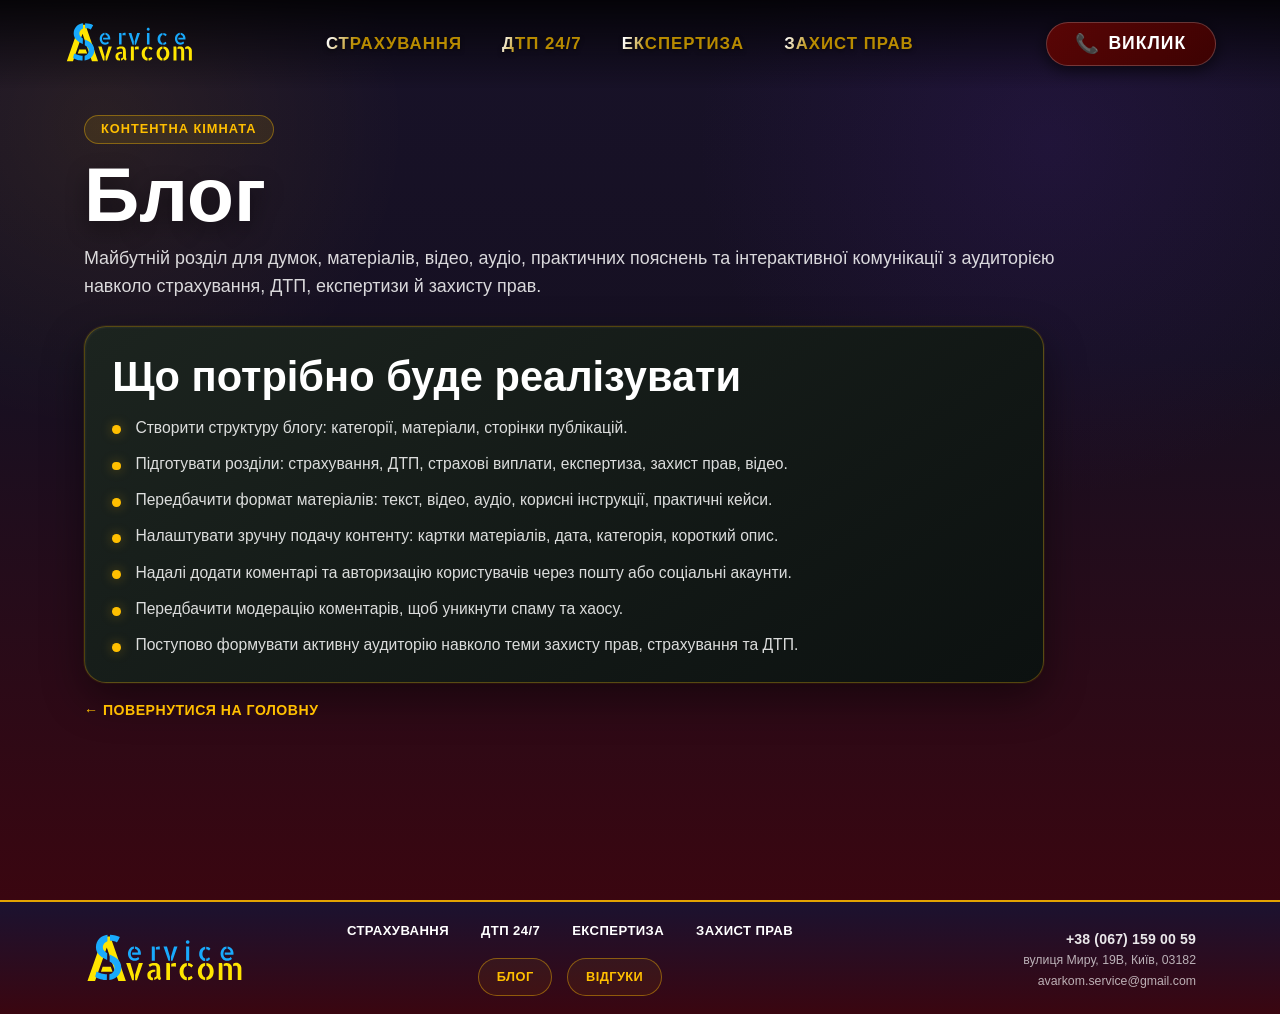
==== blog.html @ e234cbe2 "Checkpoint current Avarcom site structure and insurance pages" ====
<!DOCTYPE html>
<html lang="uk">

<head>
	<meta charset="UTF-8">
	<meta name="viewport" content="width=device-width, initial-scale=1.0">

	<!-- Загальні стилі сайту -->
	<link rel="stylesheet" href="css/styli.css">

	<!-- Стилі сторінки блогу -->
	<link rel="stylesheet" href="css/blog.css">

	<!-- Іконка сайту -->
	<link rel="icon" href="img/favicon-as-final.png" type="image/png">

	<title>Блог | Avarcom</title>
</head>

<body>
	<div class="wrapper">

		<header class="header">
			<div class="header__container">

				<a href="index.html" class="header__logo">
					<img src="img/logo.svg" alt="Avarcom Service" class="logo-full">
					<img src="img/logo.svg" alt="AS" class="logo-short">
				</a>

				<div class="header__body" id="headerMenuBody">
					<nav class="header__menu menu">
						<ul class="menu__list">
							<li class="menu__item">
								<a href="insurance.html" class="menu__link">Страхування</a>
							</li>

							<li class="menu__item">
								<a href="dtp.html" class="menu__link">ДТП 24/7</a>
							</li>

							<li class="menu__item">
								<a href="expertise.html" class="menu__link">Експертиза</a>
							</li>

							<li class="menu__item">
								<a href="legal.html" class="menu__link">Захист прав</a>
							</li>

							<!-- Додаткові пункти тільки для мобільного бургер-меню -->
							<li class="menu__item menu__item--mobile-only">
								<a href="blog.html" class="menu__link menu__link--mobile-action">Блог</a>
							</li>

							<li class="menu__item menu__item--mobile-only">
								<a href="https://www.google.com/maps/place/Допомога+при+ДТП;+Отримати+страхову+виплату;+Європротокол;+Автоекспертиза./@50.407512,30.4220705,16.77z/data=!4m6!3m5!1s0x40d4c9694098ed99:0xe4cdfaa43f975a5f!8m2!3d50.4073807!4d30.422369!16s%2Fg%2F11fm_8mkvz?entry=ttu&g_ep=EgoyMDI2MDUwMi4wIKXMDSoASAFQAw%3D%3D"
									target="_blank" rel="noopener noreferrer" class="menu__link menu__link--mobile-action">
									Відгуки
								</a>
							</li>
						</ul>
					</nav>
				</div>

				<a href="tel:+380671590059" class="header__button">
					<span class="btn-icon">📞</span> Виклик
				</a>

				<button class="header__burger" type="button" aria-label="Відкрити меню">
					<span></span>
				</button>

			</div>
		</header>

		<main class="page blog-page">

			<section class="blog-room">
				<div class="blog-room__container">

					<div class="blog-room__intro">
						<div class="blog-room__label">Контентна кімната</div>

						<h1 class="blog-room__title">Блог</h1>

						<p class="blog-room__subtitle">
							Майбутній розділ для думок, матеріалів, відео, аудіо, практичних пояснень та інтерактивної комунікації
							з аудиторією навколо страхування, ДТП, експертизи й захисту прав.
						</p>
					</div>

					<article class="blog-task-card">
						<h2 class="blog-task-card__title">Що потрібно буде реалізувати</h2>

						<ul class="blog-task-list">
							<li>Створити структуру блогу: категорії, матеріали, сторінки публікацій.</li>
							<li>Підготувати розділи: страхування, ДТП, страхові виплати, експертиза, захист прав, відео.</li>
							<li>Передбачити формат матеріалів: текст, відео, аудіо, корисні інструкції, практичні кейси.</li>
							<li>Налаштувати зручну подачу контенту: картки матеріалів, дата, категорія, короткий опис.</li>
							<li>Надалі додати коментарі та авторизацію користувачів через пошту або соціальні акаунти.</li>
							<li>Передбачити модерацію коментарів, щоб уникнути спаму та хаосу.</li>
							<li>Поступово формувати активну аудиторію навколо теми захисту прав, страхування та ДТП.</li>
						</ul>
					</article>

					<div class="blog-room__back">
						<a href="index.html" class="blog-back-link">← Повернутися на головну</a>
					</div>

				</div>
			</section>

		</main>

		<footer class="footer" id="footer">
			<div class="footer__container">

				<!-- Логотип футера: повернення на головну сторінку -->
				<a href="index.html" class="footer__logo">
					<img src="img/logo.svg" alt="Avarcom Service">
				</a>

				<!-- Допоміжна навігація футера -->
				<nav class="footer__nav" aria-label="Допоміжна навігація сайту">

					<div class="footer__nav-main">
						<div class="footer__nav-row">
							<a href="insurance.html" class="footer__nav-link">Страхування</a>
							<a href="dtp.html" class="footer__nav-link">ДТП 24/7</a>
							<a href="expertise.html" class="footer__nav-link">Експертиза</a>
							<a href="legal.html" class="footer__nav-link">Захист прав</a>
						</div>
					</div>

					<div class="footer__nav-actions">
						<a href="blog.html" class="footer__pill-link">Блог</a>

						<a href="https://www.google.com/maps/place/Допомога+при+ДТП;+Отримати+страхову+виплату;+Європротокол;+Автоекспертиза./@50.407512,30.4220705,16.77z/data=!4m6!3m5!1s0x40d4c9694098ed99:0xe4cdfaa43f975a5f!8m2!3d50.4073807!4d30.422369!16s%2Fg%2F11fm_8mkvz?entry=ttu&g_ep=EgoyMDI2MDUwMi4wIKXMDSoASAFQAw%3D%3D"
							target="_blank" rel="noopener noreferrer" class="footer__pill-link">
							Відгуки
						</a>
					</div>

				</nav>

				<!-- Контакти футера -->
				<div class="footer__contacts">

					<a href="tel:+380671590059" class="footer__phone">
						+38 (067) 159 00 59
					</a>

					<a href="https://www.google.com/maps/dir/?api=1&destination=50.4073807,30.422369" target="_blank"
						rel="noopener noreferrer" class="footer__contact-link">
						вулиця Миру, 19В, Київ, 03182
					</a>

					<a href="mailto:avarkom.service@gmail.com" class="footer__contact-link">
						avarkom.service@gmail.com
					</a>

				</div>

			</div>
		</footer>

	</div>

	<script src="js/script.js"></script>
</body>

</html>
---- css/styli.css ----
/* ======================================================================== */
/* 0. ЗМІННІ ТА КОЛЬОРОВА ПАЛІТРА */
/* ======================================================================== */
:root {
	/* --- ТЕКСТ --- */
	--text-main: #ffffff;
	--text-muted: #cccccc;
	--text-dark-muted: #dddddd;

	/* --- ФОНИ --- */
	--bg-body: #000000;
	--bg-header-scroll: #1e0505;
	--bg-mobile-menu: #1a0505;
	--bg-footer: #2f0b0b;

	/* --- АКЦЕНТНІ КОЛЬОРИ --- */
	--color-gold: #ffbf00;
	--color-gold-hover: #ffb005;

	--color-red-btn: #6d0707;
	--color-red-btn-hover: #a00000;
}

/* ======================================================================== */
/* 1. БАЗОВІ НАЛАШТУВАННЯ */
/* ======================================================================== */
@import url("https://fonts.googleapis.com/css?family=Roboto:regular,500,700,900");

* {
	padding: 0;
	margin: 0;
	border: 0;
}

*,
*::before,
*::after {
	box-sizing: border-box;
}

html {
	height: 100%;
	font-size: 16px;
	scroll-behavior: smooth;
	overflow-x: hidden;
}

body {
	min-height: 100vh;
	width: 100%;
	min-width: 100%;
	overflow-x: hidden;
	position: relative;
	line-height: 1;
	font-family: 'Roboto', sans-serif;
	color: var(--text-main);
	background-color: var(--bg-body);
	transition: background-color 0.3s ease, color 0.3s ease;
}

a {
	color: inherit;
	text-decoration: none;
}

ul li {
	list-style: none;
}

button {
	cursor: pointer;
	background: transparent;
	color: inherit;
	font-family: inherit;
}

.wrapper {
	min-height: 100vh;
	overflow: hidden;
	display: flex;
	flex-direction: column;
}

[class*="__container"] {
	max-width: 100%;
	margin: 0 auto;
	padding-left: 5%;
	padding-right: 5%;
	transition: padding 0.5s ease;
}

/* ======================================================================== */
/* 2. ХЕДЕР (ШАПКА) */
/* ======================================================================== */
.header {
	position: fixed;
	width: 100%;
	left: 0;
	top: 0;
	z-index: 1000;
	background: linear-gradient(180deg, rgba(0, 0, 0, 0.8) 0%, rgba(0, 0, 0, 0) 100%);
}

.header::before {
	content: '';
	position: absolute;
	top: 0;
	left: 0;
	width: 100%;
	height: 100%;
	background-color: var(--bg-header-scroll);
	opacity: 0;
	transition: opacity 0.5s ease;
	z-index: -1;
}

.header.scroll {
	box-shadow: 0 4px 25px rgba(0, 0, 0, 0.95);
	border-bottom: 1px solid rgba(255, 255, 255, 0.1);
	backdrop-filter: blur(10px);
}

.header.scroll::before {
	opacity: 1;
}

.header__container {
	display: flex;
	justify-content: space-between;
	align-items: center;
	width: 100%;
	min-height: 5.5rem;
	padding-top: 0.5rem;
	padding-bottom: 0.5rem;
	transition: min-height 0.5s ease;
	position: relative;
	z-index: 2;
	gap: 1rem;
}

.header.scroll .header__container {
	min-height: 4.5rem;
}

/* Логотипи */
.header__logo {
	display: block;
	position: relative;
	overflow: hidden;
	flex-shrink: 0;
	z-index: 101;
}

.logo-full {
	width: 130px;
	height: auto;
	display: block;
	transition: width 0.3s ease;
}

.logo-short {
	display: none;
	width: 37.3px;
	height: 50px;
	object-fit: cover;
	object-position: left center;
}

/* Меню (Центральна частина) */
.header__body {
	display: flex;
	flex-grow: 1;
	justify-content: center;
}

.menu__list {
	display: flex;
	flex-wrap: nowrap;
	align-items: center;
	gap: 2.5rem;
	font-weight: 700;
	font-size: 1.05rem;
	letter-spacing: 1px;
	text-transform: uppercase;
	margin: 0;
}

.menu__link {
	position: relative;
	text-decoration: none;
	white-space: nowrap;
	background: linear-gradient(110deg, #b88b00 40%, #ffffff 50%, #b88b00 60%);
	background-size: 200% auto;
	background-position: 100% center;
	-webkit-background-clip: text;
	background-clip: text;
	color: transparent;
	filter: drop-shadow(0 2px 2px rgba(0, 0, 0, 0.5));
	animation: shine-mask 8s infinite linear;
	will-change: background-position, filter;
	transition: filter 0.3s ease;
}

.menu__link:hover {
	animation: none;
	background: linear-gradient(0deg, var(--color-gold-hover), var(--color-gold-hover));
	-webkit-background-clip: text;
	background-clip: text;
	color: transparent;
	filter: drop-shadow(0 0 8px rgba(255, 191, 0, 0.8));
}

.menu__link::after {
	content: '';
	position: absolute;
	bottom: -5px;
	left: 0;
	width: 0%;
	height: 2px;
	background-color: var(--color-gold);
	transition: width 0.3s ease;
	box-shadow: 0 0 10px var(--color-gold);
}

.menu__link:hover::after {
	width: 100%;
}

/* Кнопка "Виклик" (Стиль "Гнила вишня") */
.header__button {
	flex-shrink: 0;
	font-size: 1.1rem;
	padding: 0.7rem 1.8rem;
	background: linear-gradient(135deg, #590505 0%, #3d0202 100%);
	border: 1px solid rgba(255, 255, 255, 0.2);
	color: #fff;
	border-radius: 50px;
	font-weight: 700;
	text-transform: uppercase;
	letter-spacing: 1px;
	box-shadow: 0 4px 15px rgba(0, 0, 0, 0.6);
	transition: all 0.3s ease;
	display: flex;
	align-items: center;
	gap: 8px;
	z-index: 101;
}

.header__button:hover {
	background: linear-gradient(135deg, #7a0909 0%, #4a0303 100%);
	border-color: var(--color-gold);
	box-shadow: 0 0 20px rgba(89, 5, 5, 0.8);
	animation: button-shake 0.4s ease-in-out infinite;
}

.btn-icon {
	font-size: 1.2rem;
	line-height: 1;
}

/* Додаткові пункти меню, які показуються тільки в мобільному бургері */
.menu__item--mobile-only {
	display: none;
}

/* Бургер */
.header__burger {
	display: none;
	flex-shrink: 0;
	width: 40px;
	height: 40px;
	position: relative;
	z-index: 150;
}

.header__burger span,
.header__burger::before,
.header__burger::after {
	content: '';
	position: absolute;
	left: 0;
	width: 100%;
	height: 3px;
	background-color: var(--color-gold);
	border-radius: 5px;
	transition: all 0.3s ease;
}

.header__burger::before {
	top: 8px;
}

.header__burger::after {
	bottom: 8px;
}

.header__burger span {
	top: 50%;
	transform: translateY(-50%);
}

.header__burger.active span {
	transform: scale(0);
}

.header__burger.active::before {
	top: 50%;
	transform: translateY(-50%) rotate(45deg);
}

.header__burger.active::after {
	top: 50%;
	transform: translateY(-50%) rotate(-45deg);
}

/* ======================================================================== */
/* 3. ГОЛОВНА СЕКЦІЯ (HERO) */
/* ======================================================================== */
.main-section {
	position: relative;
	width: 100%;
	min-height: 100vh;
	display: flex;
	align-items: center;
	padding-top: calc(6rem - 5px);
	padding-bottom: 2rem;
	overflow: visible;
	z-index: 20;

	/* Темна підкладка під картинкою */
	background-color: #000;
}

.main-section__image {
	position: absolute;
	top: 0;
	left: 0;
	width: 100%;
	height: 100%;
	z-index: -1;
	background-color: #000;
}

.main-section__image img {
	width: 100%;
	height: 100%;
	object-fit: cover;
	object-position: center;
	opacity: 1;
}

.main-section__overlay {
	position: absolute;
	top: 0;
	left: 0;
	width: 100%;
	height: 100%;
	background: linear-gradient(90deg, rgba(0, 0, 0, 0.85) 0%, rgba(0, 0, 0, 0.3) 50%, rgba(0, 0, 0, 0) 100%);
	z-index: 1;
}

/* --- ЕФЕКТ ПЛАВНОГО ПЕРЕХОДУ (ОНОВЛЕНО: ТЕХНІКА "БУФЕР") --- */
.main-section::after {
	content: '';
	position: absolute;
	bottom: 0;
	left: 0;
	width: 100%;

	height: 250px;
	/* Високий туман для м'якості */

	/* Секрет плавності:
     1. Довго тримаємо прозорість (0% -> 30%)
     2. Плавно нарощуємо "виноградний" колір
     3. На 95% стаємо ПОВНІСТЮ суцільними (#251f38), щоб на стику не було щілин
  */
	background: linear-gradient(to bottom,
			rgba(37, 31, 56, 0) 0%,
			/* Прозоро */
			rgba(37, 31, 56, 0) 30%,
			/* Чиста дорога */
			rgba(37, 31, 56, 0.4) 60%,
			/* Легка димка */
			rgba(37, 31, 56, 0.8) 85%,
			/* Густа димка */
			#251f38 95%,
			/* СУЦІЛЬНИЙ КОЛІР (Буфер) */
			#251f38 100%
			/* Фініш */
		);

	z-index: 1;
	pointer-events: none;
}

.main-section__container {
	position: relative;
	z-index: 2;
	width: 100%;
	display: grid;
	grid-template-columns: 1.2fr 0.8fr;
	gap: 4rem;
	align-items: start;
	padding-top: 0;
}

/* --- ЛІВА ЧАСТИНА --- */
.hero-content {
	display: flex;
	flex-direction: column;
	align-items: flex-start;
	max-width: 600px;
}

.hero-label {
	display: inline-block;
	padding: 0.5rem 1.2rem;
	background: rgba(255, 191, 0, 0.15);
	border: 1px solid rgba(255, 191, 0, 0.4);
	border-radius: 30px;
	color: var(--color-gold);
	font-size: 0.85rem;
	font-weight: 700;
	text-transform: uppercase;
	letter-spacing: 1px;
	backdrop-filter: blur(5px);
	margin-bottom: 2.5rem;
}

.hero-title {
	font-size: clamp(2rem, 3.5vw, 3.2rem);
	font-weight: 900;
	line-height: 1.15;
	color: #fff;
	margin-bottom: 1.5rem;
	width: 100%;
	word-wrap: break-word;
}

.hero-title span {
	color: transparent;
	-webkit-text-stroke: 1px var(--color-gold);
	opacity: 1;
	display: block;
	margin-top: 0.2rem;
	text-shadow: 0 0 20px rgba(0, 0, 0, 0.5);
	white-space: nowrap;
}

/* --- КНОПКИ ДІЙ --- */
.hero-actions {
	display: flex;
	flex-direction: column;
	align-items: flex-start;
	gap: 1rem;
	margin-bottom: 2rem;
	width: 100%;
	max-width: 320px;
}

/* Кнопка "Сталась ДТП" (Гнила вишня) - ВИПРАВЛЕНО РОЗМІР */
.btn-hero-guide {
	display: flex;
	justify-content: center;
	align-items: center;
	width: 100%;
	gap: 0.8rem;
	padding: 0.85rem 1.5rem;
	/* Компактніші відступи */
	background: linear-gradient(135deg, #590505 0%, #3d0202 100%);
	color: #fff;
	font-weight: 700;
	font-size: 1rem;
	text-transform: uppercase;
	border-radius: 50px;
	box-shadow: 0 4px 20px rgba(0, 0, 0, 0.6);
	border: 1px solid rgba(255, 255, 255, 0.15);
	transition: all 0.3s ease;
}

.btn-hero-guide:hover {
	transform: translateY(-3px);
	background: linear-gradient(135deg, #7a0909 0%, #4a0303 100%);
	box-shadow: 0 10px 30px rgba(0, 0, 0, 0.8);
	border-color: var(--color-gold);
}

/* Кнопка чату */
.chat-dropdown {
	position: relative;
	width: 100%;
	z-index: 50;
}

.chat-dropdown__btn {
	width: 100%;
	padding: 1rem 1.5rem;
	background: rgba(255, 255, 255, 0.1);
	backdrop-filter: blur(10px);
	border: 1px solid rgba(255, 255, 255, 0.3);
	border-radius: 50px;
	color: #fff;
	font-size: 1rem;
	font-weight: 700;
	text-transform: uppercase;
	letter-spacing: 1px;
	display: flex;
	justify-content: center;
	align-items: center;
	gap: 0.8rem;
	cursor: pointer;
	transition: all 0.3s ease;
	position: relative;
	z-index: 51;
}

.chat-dropdown__btn:hover,
.chat-dropdown.active .chat-dropdown__btn {
	background: rgba(255, 255, 255, 0.2);
	border-color: var(--color-gold);
	color: var(--color-gold);
	box-shadow: 0 5px 15px rgba(0, 0, 0, 0.3);
}

.chat-icon {
	font-size: 1.2rem;
}

.chat-arrow {
	font-size: 0.8rem;
	transition: transform 0.4s ease;
	opacity: 0.7;
}

.chat-dropdown.active .chat-arrow {
	transform: rotate(180deg);
}

/* Модалка чату */
.chat-dropdown__menu {
	position: fixed;
	top: 40%;
	left: 50%;
	transform: translate(-50%, -50%) scale(0.9);
	opacity: 0;
	visibility: hidden;
	pointer-events: none;
	width: 90%;
	max-width: 320px;
	background: linear-gradient(135deg, #2b2b2b 0%, #1a1a1a 50%, #0d0d0d 100%);
	border: 1px solid rgba(255, 255, 255, 0.2);
	box-shadow: 0 0 15px rgba(255, 255, 255, 0.05), 0 20px 50px rgba(0, 0, 0, 0.8);
	border-radius: 20px;
	padding: 1.5rem;
	z-index: 1000;
	display: flex;
	flex-direction: column;
	gap: 10px;
	transition: transform 0.4s cubic-bezier(0.16, 1, 0.3, 1), opacity 0.4s ease, visibility 0.4s ease;
}

.chat-dropdown__menu::before {
	content: 'Оберіть месенджер';
	display: block;
	text-align: center;
	color: #cca42b;
	font-size: 0.75rem;
	font-weight: 700;
	text-transform: uppercase;
	letter-spacing: 1.5px;
	margin-bottom: 1.2rem;
	padding-bottom: 0.8rem;
	border-bottom: 2px solid rgba(255, 255, 255, 0.25);
	text-shadow: 0 2px 2px rgba(0, 0, 0, 0.5);
}

.chat-dropdown.active .chat-dropdown__menu {
	opacity: 1;
	visibility: visible;
	pointer-events: all;
	transform: translate(-50%, -50%) scale(1);
}

.chat-dropdown:not(.active):hover .chat-dropdown__menu {
	opacity: 0 !important;
	visibility: hidden !important;
}

.chat-dropdown.active::after {
	content: '';
	position: fixed;
	top: 0;
	left: 0;
	width: 100%;
	height: 100%;
	background: rgba(0, 0, 0, 0.8);
	backdrop-filter: blur(4px);
	z-index: 999;
	animation: fadeIn 0.4s ease;
	cursor: pointer;
}

@keyframes fadeIn {
	from {
		opacity: 0;
	}

	to {
		opacity: 1;
	}
}

.chat-link {
	display: flex;
	align-items: center;
	justify-content: flex-start;
	gap: 15px;
	width: 100%;
	padding: 0.9rem 1.5rem;
	border-radius: 12px;
	color: #fff;
	font-weight: 700;
	text-decoration: none;
	font-size: 1rem;
	background: rgba(255, 255, 255, 0.05);
	border: 1px solid transparent;
	transition: all 0.2s ease;
}

.messenger-icon {
	font-size: 1.4rem;
	min-width: 25px;
	text-align: center;
}

.chat-link:hover {
	transform: translateX(5px);
}

.chat-link.tg:hover {
	background: #0088cc;
	border-color: #0088cc;
	box-shadow: 0 5px 15px rgba(0, 136, 204, 0.4);
}

.chat-link.vb:hover {
	background: #665cac;
	border-color: #665cac;
	box-shadow: 0 5px 15px rgba(102, 92, 172, 0.4);
}

.chat-link.wa:hover {
	background: #25d366;
	border-color: #25d366;
	color: #000;
	box-shadow: 0 5px 15px rgba(37, 211, 102, 0.4);
}

.chat-link.sg:hover {
	background: #3a76f0;
	border-color: #3a76f0;
	box-shadow: 0 5px 15px rgba(58, 118, 240, 0.4);
}

.chat-close-btn {
	width: 50%;
	align-self: center;
	margin-top: 10px;
	padding: 0.6rem;
	background: transparent;
	border: 1px solid rgba(255, 255, 255, 0.3);
	border-radius: 50px;
	color: #ccc;
	font-size: 0.8rem;
	text-transform: uppercase;
	letter-spacing: 1px;
	cursor: pointer;
	transition: all 0.15s ease-out;
}

.chat-close-btn:hover {
	background: rgba(255, 255, 255, 0.15);
	color: #fff;
	border-color: #fff;
	transform: translateY(-1px);
}

.chat-close-btn:active {
	transform: translateY(1px);
	background: rgba(255, 255, 255, 0.05);
}

/* ======================================================================== */
/* 4. МОДАЛЬНЕ ВІКНО GUIDE MODAL */
/* ======================================================================== */
.guide-modal-wrapper {
	position: fixed;
	top: 0;
	left: 0;
	width: 100%;
	height: 100%;
	z-index: 2000;
	opacity: 0;
	visibility: hidden;
	pointer-events: none;
	transition: all 0.3s ease;
	display: flex;
	justify-content: center;
	align-items: center;
}

.guide-modal-wrapper.active {
	opacity: 1;
	visibility: visible;
	pointer-events: all;
}

.guide-backdrop {
	position: absolute;
	top: 0;
	left: 0;
	width: 100%;
	height: 100%;
	background: rgba(0, 0, 0, 0.85);
	backdrop-filter: blur(5px);
}

.guide-modal {
	position: relative;
	z-index: 2001;
	width: 90%;
	max-width: 450px;
	background: linear-gradient(145deg, #222 0%, #111 100%);
	border: 1px solid rgba(255, 255, 255, 0.1);
	box-shadow: 0 20px 50px rgba(0, 0, 0, 0.9);
	border-radius: 24px;
	padding: 2rem;
	transform: scale(0.9);
	transition: transform 0.3s cubic-bezier(0.16, 1, 0.3, 1);
}

.guide-modal-wrapper.active .guide-modal {
	transform: scale(1);
}

.guide-modal__header {
	display: flex;
	justify-content: space-between;
	align-items: center;
	margin-bottom: 1.5rem;

	/* ЗМІНЕНО ЛІНІЮ (як у чаті) */
	border-bottom: 2px solid rgba(255, 255, 255, 0.25);

	padding-bottom: 1rem;
}

.guide-modal__title {
	font-size: 1.2rem;
	color: #fff;
	font-weight: 700;
	text-transform: uppercase;
	letter-spacing: 1px;
}

/* КНОПКА ЗАКРИТТЯ */
.guide-close-btn {
	display: flex;
	align-items: center;
	justify-content: center;
	width: 40px;
	height: 40px;
	font-size: 1.5rem;
	line-height: 1;
	color: #ffffff;
	background: rgba(255, 255, 255, 0.1);
	border: 1px solid rgba(255, 255, 255, 0.2);
	border-radius: 50%;
	cursor: pointer;
	transition: all 0.3s ease;
	z-index: 2005;
	flex-shrink: 0;
}

.guide-close-btn:hover {
	background: var(--color-red-btn);
	border-color: var(--color-red-btn);
	color: #fff;
	transform: rotate(90deg);
}

.guide-modal__body {
	display: flex;
	flex-direction: column;
	gap: 1rem;
}

/* КНОПКИ ВИБОРУ */
.guide-option-btn {
	display: flex;
	align-items: center;
	gap: 1rem;
	padding: 1.2rem;
	background: rgba(255, 255, 255, 0.05);
	border: 1px solid rgba(255, 255, 255, 0.1);
	border-radius: 16px;
	text-decoration: none;
	transition: all 0.3s ease;
}

.guide-option-btn:hover {
	background: rgba(255, 191, 0, 0.1);
	border-color: var(--color-gold);
	transform: translateX(5px);
}

.guide-opt-icon {
	font-size: 2rem;
	flex-shrink: 0;
}

/* ТЕКСТОВИЙ БЛОК */
.guide-opt-text {
	flex-grow: 1;
	display: flex;
	flex-direction: column;
	text-align: left;
	align-items: flex-start;
}

.opt-title {
	color: #fff;
	font-weight: 700;
	font-size: 1.1rem;
	margin-bottom: 4px;
	line-height: 1.2;
}

.opt-desc {
	color: #aaa;
	font-size: 0.85rem;
	line-height: 1.3;
}

.opt-arrow {
	color: var(--color-gold);
	font-size: 1.5rem;
	font-weight: 900;
	margin-left: auto;
}

/* --- АДАПТАЦІЯ МОДАЛКИ ПІД МОБІЛЬНИЙ (до 480px) --- */
@media (max-width: 480px) {
	.guide-modal {
		padding: 1.5rem;
		width: 95%;
	}

	.guide-modal__title {
		font-size: 1rem;
	}

	.guide-option-btn {
		padding: 1rem;
		gap: 0.8rem;
	}

	.guide-opt-icon {
		font-size: 1.6rem;
	}

	.opt-title {
		font-size: 1rem;
	}

	.opt-desc {
		font-size: 0.8rem;
	}
}

/* ======================================================================== */
/* 5. ПРАВА ЧАСТИНА (ТІЛЬКИ КАРТКИ) */
/* ======================================================================== */
.hero-right-wrapper {
	display: flex;
	flex-direction: column;
	gap: 1.5rem;
	width: 100%;
	align-items: flex-end;
}

.hero-cards {
	display: flex;
	flex-direction: column;
	gap: 0.8rem;
	align-items: flex-end;
	width: 100%;
}

.glass-card-slim {
	display: flex;
	align-items: center;
	gap: 1rem;
	width: 100%;
	max-width: 360px;
	padding: 0.8rem 1.2rem;
	background: rgba(30, 30, 30, 0.5);
	backdrop-filter: blur(8px);
	-webkit-backdrop-filter: blur(8px);
	border: 1px solid rgba(255, 255, 255, 0.15);
	border-radius: 50px;
	transition: all 0.3s ease;
	text-decoration: none;
	position: relative;
	overflow: hidden;
}

.glass-card-slim:hover {
	background: rgba(50, 50, 50, 0.7);
	border-color: var(--color-gold);
	transform: translateX(-10px);
	box-shadow: 0 5px 15px rgba(0, 0, 0, 0.3);
}

.glass-card-slim::before {
	content: '';
	position: absolute;
	top: 0;
	left: 0;
	width: 100%;
	height: 100%;
	background: linear-gradient(45deg, transparent, rgba(255, 191, 0, 0.1), transparent);
	transform: translateX(-100%);
	transition: transform 0.5s ease;
}

.glass-card-slim:hover::before {
	transform: translateX(100%);
}

.glass-card-slim__icon {
	font-size: 1.6rem;
	filter: drop-shadow(0 0 5px rgba(255, 255, 255, 0.2));
	flex-shrink: 0;
}

.glass-card-slim__content {
	flex-grow: 1;
	display: flex;
	flex-direction: column;
	justify-content: center;
}

.glass-card-slim__title {
	font-size: 0.95rem;
	font-weight: 700;
	color: #fff;
	line-height: 1.2;
}

.glass-card-slim__desc {
	font-size: 0.75rem;
	color: #ccc;
	margin-top: 2px;
}

.glass-card-slim__arrow {
	color: var(--color-gold);
	font-size: 1.2rem;
	opacity: 0.7;
	transition: transform 0.3s ease;
}

.glass-card-slim:hover .glass-card-slim__arrow {
	opacity: 1;
	transform: translateX(3px);
}

/* ======================================================================== */
/* 6. СЕКЦІЯ ПОСЛУГ */
/* ======================================================================== */
.section-padding {
	padding: 0 0 clamp(2.5rem, 5vw, 4rem) 0;
	position: relative;
	z-index: 10;
}

/* Решта стилів залишається без змін, але переконайтеся, що вони тут є */
.section-title {
	font-size: clamp(2rem, 5vw, 3rem);
	font-weight: 900;
	color: var(--text-main);
	line-height: 1.2;
	margin-bottom: 0.5rem;
}

.section-subtitle {
	font-size: clamp(1rem, 2vw, 1.2rem);
	color: var(--text-muted);
	margin-bottom: clamp(1.5rem, 4vw, 3rem);
}

.services {
	/* Ваш ідеальний фон */
	background: linear-gradient(180deg,
			#251f38 0%,
			#151020 40%,
			var(--bg-footer) 100%);

	box-shadow: 0 -10px 30px rgba(0, 0, 0, 0.6);
	position: relative;
	z-index: 10;

	/* Нахльост */
	margin-top: -5px;
}

.services::after {
	content: '';
	position: absolute;
	bottom: 0;
	left: 0;
	width: 100%;
	height: 2.5px;
	background: linear-gradient(to bottom, #b88b00 0%, var(--color-gold) 50%, #8a6e00 100%);
	border-radius: 2.5px 2.5px 0 0;
	box-shadow: 0 -1px 4px rgba(255, 191, 0, 0.3), 0 2px 4px rgba(0, 0, 0, 0.8);
	z-index: 20;
}

.services .section-header {
	padding-left: clamp(0.5rem, 2vw, 1rem);
	text-align: left;
}

.services__grid {
	display: grid;
	grid-template-columns: repeat(auto-fit, minmax(220px, 1fr));
	gap: clamp(1rem, 2.5vw, 2rem);
}

.service-item {
	background: linear-gradient(145deg, #1f2622 0%, #0e1210 100%);
	border: 1px solid rgba(150, 200, 170, 0.08);
	box-shadow: 5px 5px 15px rgba(0, 0, 0, 0.4), inset 1px 1px 2px rgba(200, 255, 220, 0.05), inset -1px -1px 2px rgba(0, 0, 0, 0.5);
	border-radius: 18px;
	padding: clamp(1.5rem, 3vw, 2.2rem);
	transition: all 0.3s ease;
	display: flex;
	flex-direction: column;
	align-items: flex-start;
	height: 100%;
}

.service-item:hover {
	transform: translateY(-7px);
	border-color: var(--color-gold);
	background: linear-gradient(145deg, #2a332d 0%, #151a17 100%);
	box-shadow: 0 15px 30px rgba(0, 0, 0, 0.6), inset 1px 1px 2px rgba(255, 255, 255, 0.1);
}

.service-item__icon {
	font-size: clamp(2.5rem, 4vw, 3rem);
	margin-bottom: 1rem;
	text-shadow: 0 2px 5px rgba(0, 0, 0, 0.5);
}

.service-item__title {
	font-size: clamp(1.4rem, 2vw, 1.6rem);
	font-weight: 700;
	color: var(--text-main);
	margin-bottom: 0.8rem;
	line-height: 1.2;
}

.service-item__text {
	font-size: clamp(1rem, 1.2vw, 1.05rem);
	color: var(--text-muted);
	line-height: 1.5;
	margin-bottom: 1.5rem;
	flex-grow: 1;
}

.service-item__link {
	font-weight: 700;
	color: var(--color-gold);
	display: inline-flex;
	align-items: center;
	gap: 0.5rem;
	transition: gap 0.3s ease;
	font-size: 0.9rem;
	text-transform: uppercase;
	letter-spacing: 0.5px;
}

.service-item__link span {
	transition: transform 0.3s ease;
}

.service-item__link:hover {
	color: var(--color-gold-hover);
	gap: 0.8rem;
}

/* ======================================================================== */
/* 7. СЕКЦІЯ АЛГОРИТМ (STEPS) */
/* ======================================================================== */
.steps {
	background: linear-gradient(180deg, rgba(20, 16, 45, 0.75) 0%, #0a0505 40%, var(--bg-footer) 100%);
	position: relative;
	padding: clamp(2rem, 5vw, 3rem) 0;
}

.steps::after {
	content: '';
	position: absolute;
	bottom: 0;
	left: 0;
	width: 100%;
	height: 2.5px;
	background: linear-gradient(to bottom, #b88b00 0%, var(--color-gold) 50%, #8a6e00 100%);
	border-radius: 2.5px 2.5px 0 0;
	box-shadow: 0 -1px 4px rgba(255, 191, 0, 0.3), 0 2px 4px rgba(0, 0, 0, 0.8);
	z-index: 20;
}

.steps .section-header,
.steps .section-subtitle {
	text-align: center;
}

.steps__grid {
	display: flex;
	flex-direction: row;
	align-items: flex-start;
	justify-content: space-between;
	gap: clamp(0.5rem, 2vw, 2rem);
	position: relative;
	margin-bottom: clamp(1.5rem, 4vw, 2rem);
}

.step-item {
	flex: 1;
	text-align: center;
	position: relative;
	z-index: 2;
	padding: 0 0.5rem;
	display: flex;
	flex-direction: column;
	align-items: center;
}

.step-item__number {
	font-size: clamp(2.2rem, 6vw, 4rem);
	font-weight: 900;
	color: transparent;
	-webkit-text-stroke: 2px var(--color-gold);
	opacity: 0.5;
	margin-bottom: 0.3rem;
	transition: all 0.3s ease;
	line-height: 1;
}

.step-item:hover .step-item__number {
	opacity: 1;
	color: var(--color-gold);
	-webkit-text-stroke: 0px;
	transform: scale(1.05);
	text-shadow: 0 0 20px rgba(255, 191, 0, 0.4);
}

.step-item__title {
	font-size: clamp(1.2rem, 2vw, 1.5rem);
	color: var(--text-main);
	margin-bottom: 0.5rem;
	font-weight: 700;
}

.step-item__text {
	color: var(--text-muted);
	line-height: 1.6;
	font-size: clamp(0.95rem, 1.5vw, 1.05rem);
	max-width: 300px;
	margin: 0 auto;
}

.step-arrow {
	font-size: clamp(1.2rem, 3vw, 2.5rem);
	color: var(--color-gold);
	opacity: 0.3;
	align-self: flex-start;
	margin-top: 1rem;
	transition: transform 0.3s ease;
}

.steps__action {
	text-align: center;
	margin-top: 1rem;
}

.btn-gold {
	display: inline-block;
	padding: 0.9rem 2.5rem;
	background: linear-gradient(90deg, #b88b00 0%, #ffd700 50%, #b88b00 100%);
	background-size: 200% auto;
	color: #000;
	font-weight: 900;
	text-transform: uppercase;
	font-size: 0.9rem;
	border-radius: 50px;
	box-shadow: 0 10px 20px rgba(255, 191, 0, 0.2);
	transition: all 0.5s ease;
}

.btn-gold:hover {
	background-position: right center;
	transform: translateY(-2px);
	box-shadow: 0 15px 30px rgba(255, 191, 0, 0.4);
}

/* ======================================================================== */
/* 8. FOOTER — ЄДИНИЙ ФУТЕР САЙТУ */
/* ======================================================================== */

.footer {
	position: relative;
	border-top: 2px solid rgba(255, 191, 0, 0.85);
	background: linear-gradient(180deg, #1b1230 0%, #3a0610 100%);
	padding: 1.35rem 0 1.15rem;
}

.footer__container {
	width: min(100% - 2rem, 1240px);
	margin: 0 auto;
	display: grid;
	grid-template-columns: 180px 1fr 320px;
	align-items: center;
	gap: 1.6rem;
}

/* Логотип футера */
.footer__logo {
	display: inline-flex;
	align-items: center;
	justify-content: flex-start;
}

.footer__logo img {
	width: 160px;
	max-width: 100%;
	height: auto;
}

/* Допоміжна навігація футера */
.footer__nav {
	display: flex;
	flex-direction: column;
	align-items: center;
	justify-content: center;
	width: 100%;
	margin: 0 auto;
	gap: 1.05rem;
}

.footer__nav-main {
	display: flex;
	justify-content: center;
	align-items: center;
	width: 100%;
}

.footer__nav-row {
	display: flex;
	justify-content: center;
	align-items: center;
	flex-wrap: wrap;
	gap: 0.85rem 2rem;
}

.footer__nav-link {
	position: relative;
	display: inline-flex;
	align-items: center;
	justify-content: center;
	color: #ffffff;
	font-size: 0.82rem;
	font-weight: 700;
	line-height: 1.1;
	text-transform: uppercase;
	letter-spacing: 0.4px;
	transition:
		color 0.4s ease,
		transform 0.45s cubic-bezier(0.22, 1, 0.36, 1);
}

.footer__nav-link::after {
	content: "";
	position: absolute;
	left: 0;
	bottom: -0.22rem;
	width: 100%;
	height: 2px;
	background: linear-gradient(90deg,
			transparent 0%,
			var(--color-gold) 18%,
			var(--color-gold) 82%,
			transparent 100%);
	transform: scaleX(0);
	transform-origin: center;
	transition: transform 0.35s ease;
}

.footer__nav-link:hover {
	color: var(--color-gold);
	transform: translateY(-2px);
}

.footer__nav-link:hover::after {
	transform: scaleX(1);
}

/* Акцентні кнопки футера: Блог / Відгуки */
.footer__nav-actions {
	display: flex;
	justify-content: center;
	align-items: center;
	flex-wrap: wrap;
	width: 100%;
	gap: 0.95rem;
	margin-top: 0.2rem;
}

.footer__pill-link {
	display: inline-flex;
	align-items: center;
	justify-content: center;
	min-height: 38px;
	padding: 0.5rem 1.1rem;
	border-radius: 999px;
	border: 1px solid rgba(255, 191, 0, 0.42);
	background: rgba(255, 191, 0, 0.06);
	color: var(--color-gold);
	font-size: 0.8rem;
	font-weight: 800;
	line-height: 1;
	text-transform: uppercase;
	letter-spacing: 0.45px;
	box-shadow: 0 0 0 rgba(255, 191, 0, 0);
	transition:
		color 0.4s ease,
		border-color 0.4s ease,
		background 0.4s ease,
		box-shadow 0.45s ease,
		transform 0.5s cubic-bezier(0.22, 1, 0.36, 1);
}

.footer__pill-link:hover {
	color: #ffffff;
	border-color: rgba(255, 215, 0, 0.72);
	background: rgba(255, 191, 0, 0.14);
	transform: translateY(-4px);
	box-shadow:
		0 10px 20px rgba(0, 0, 0, 0.18),
		0 0 0 1px rgba(255, 191, 0, 0.14),
		0 0 16px rgba(255, 191, 0, 0.10);
}

/* Контакти футера */
.footer__contacts {
	display: flex;
	flex-direction: column;
	align-items: flex-end;
	gap: 0.28rem;
	text-align: right;
}

/* Базові стилі всіх контактних посилань */
.footer__phone,
.footer__contact-link {
	position: relative;
	display: inline-flex;
	align-items: center;
	transition:
		color 0.55s ease,
		transform 0.55s cubic-bezier(0.22, 1, 0.36, 1);
}

.footer__phone::after,
.footer__contact-link::after {
	content: "";
	position: absolute;
	left: 0;
	bottom: -0.18rem;
	width: 100%;
	height: 2px;
	background: linear-gradient(90deg,
			transparent 0%,
			var(--color-gold) 18%,
			var(--color-gold) 82%,
			transparent 100%);
	transform: scaleX(0);
	transform-origin: center;
	transition: transform 0.42s cubic-bezier(0.22, 1, 0.36, 1);
}

/* Телефон */
.footer__phone {
	color: rgba(255, 255, 255, 0.90);
	font-size: 0.88rem;
	font-weight: 600;
	line-height: 1.2;
	letter-spacing: 0.15px;
}

.footer__phone:hover {
	color: var(--color-gold);
	transform: translateY(-4px);
}

.footer__phone:hover::after {
	transform: scaleX(1);
}

/* Адреса та email */
.footer__contact-link {
	color: rgba(255, 255, 255, 0.68);
	font-size: 0.77rem;
	font-weight: 500;
	line-height: 1.3;
}

.footer__contact-link:hover {
	color: var(--color-gold);
	transform: translateY(-4px);
}

.footer__contact-link:hover::after {
	transform: scaleX(1);
}

/* ======================================================================== */
/* АДАПТИВНІСТЬ ФУТЕРА */
/* ======================================================================== */

@media (max-width: 980px) {
	.footer__container {
		grid-template-columns: 1fr;
		text-align: center;
		justify-items: center;
		gap: 1.25rem;
	}

	.footer__logo {
		justify-content: center;
	}

	.footer__contacts {
		align-items: center;
		text-align: center;
	}
}

@media (max-width: 640px) {
	.footer {
		padding: 1.2rem 0 1rem;
	}

	.footer__logo img {
		width: 135px;
	}

	.footer__nav {
		gap: 0.9rem;
	}

	.footer__nav-row {
		gap: 0.7rem 1.2rem;
	}

	.footer__nav-link {
		font-size: 0.76rem;
	}

	.footer__nav-actions {
		gap: 0.8rem;
		margin-top: 0.1rem;
	}

	.footer__pill-link {
		min-height: 35px;
		padding: 0.45rem 0.95rem;
		font-size: 0.75rem;
	}

	.footer__phone {
		font-size: 0.86rem;
	}

	.footer__contact-link {
		font-size: 0.73rem;
	}
}

/* ======================================================================== */
/* 9. АНІМАЦІЇ */
/* ======================================================================== */
@keyframes shake {

	0%,
	100% {
		transform: translateX(0rem);
	}

	25%,
	75% {
		transform: translateX(-0.125rem);
	}
}

@keyframes button-shake {
	0% {
		transform: translate(0, 0) rotate(0deg);
	}

	25% {
		transform: translate(-2px, 1px) rotate(-2deg);
	}

	50% {
		transform: translate(2px, -1px) rotate(2deg);
	}

	75% {
		transform: translate(-1px, 2px) rotate(-1deg);
	}

	100% {
		transform: translate(0, 0) rotate(0deg);
	}
}

@keyframes shine-mask {
	0% {
		background-position: 100% center;
	}

	20%,
	100% {
		background-position: -100% center;
	}
}

body.lock {
	overflow: hidden;
}

/* ======================================================================== */
/* 10. АДАПТИВНІСТЬ (МЕДІА-ЗАПИТИ) */
/* ======================================================================== */

.header__logo,
.header__button,
.header__burger {
	flex-shrink: 0;
}

/* --- 1. ПРОМІЖНИЙ ЕТАП (НОУТБУКИ 993px - 1150px) --- */
@media (max-width: 1150px) {
	.logo-full {
		width: 110px;
	}

	.menu__list {
		gap: 1.2rem;
		font-size: 0.95rem;
	}

	.header__button {
		padding: 0.6rem 1rem;
		font-size: 1rem;
	}
}

/* --- 2. ПЛАНШЕТ (992px) - ПЕРЕМИКАННЯ ЛОГО НА СКОРОЧЕНЕ --- */
@media (max-width: 992px) {
	.logo-full {
		display: none !important;
	}

	.logo-short {
		display: block !important;
		width: 37.3px;
		height: 50px;
	}

	.menu__list {
		gap: 1rem;
		font-size: 0.9rem;
	}

	.header__button {
		padding: 0.6rem 1rem;
		font-size: 0.95rem;
	}

	/* Центруємо Hero */
	.main-section {
		padding-top: 7rem;
	}

	.main-section__container {
		grid-template-columns: 1fr;
		justify-items: center;
		text-align: center;
		gap: 3rem;
	}

	.hero-content {
		align-items: center;
		max-width: 100%;
	}

	.hero-actions {
		align-items: center;
		margin: 0 auto 2rem auto;
	}

	.hero-right-wrapper {
		align-items: center;
	}

	.hero-cards {
		align-items: center;
	}

	.glass-card-slim {
		max-width: 320px;
	}
}

/* --- 3. МОБІЛЬНЕ МЕНЮ (800px) - ЛОГО СТАЄ ПОВНИМ --- */
@media (max-width: 800px) {

	/* Важливо для позиціонування */
	.header__container {
		padding-top: 0.5rem;
		padding-bottom: 0.5rem;
		min-height: 4rem;
		position: relative;
	}

	/* Логотип ПОВНИЙ (800px - 356px) */
	.logo-full {
		display: block !important;
		width: 110px;
	}

	.logo-short {
		display: none !important;
	}

		/* Бургер і мобільне меню */
	.header__burger {
		display: flex;
	}

	.header__body {
		position: fixed;
		top: 0;
		right: -100%;
		width: 100%;
		height: 100vh;
		background-color: var(--bg-mobile-menu);
		flex-direction: column;
		justify-content: center;
		padding: 6.5rem 2rem 2rem;
		transition: right 0.4s ease;
		z-index: 99;
		overflow-y: auto;
	}

	.header__body.active {
		right: 0;
	}

	.menu__list {
		flex-direction: column;
		gap: 1.35rem;
		font-size: 1.6rem;
		text-align: center;
	}

	.menu__item--mobile-only {
		display: block;
	}

	/* Кнопки "Блог" і "Відгуки" тільки в бургер-меню */
	.menu__link--mobile-action {
		display: inline-flex;
		align-items: center;
		justify-content: center;
		min-width: 160px;
		padding: 0.6rem 1.25rem;
		border: 1px solid rgba(255, 191, 0, 0.55);
		border-radius: 999px;
		background: rgba(255, 191, 0, 0.08);

		/* ВАЖЛИВО: скидаємо gradient-текст із .menu__link */
		color: var(--color-gold);
		-webkit-background-clip: border-box;
		background-clip: border-box;
		animation: none;
		filter: none;

		font-size: 1.15rem;
		font-weight: 800;
		letter-spacing: 0.8px;
		box-shadow: 0 0 0 rgba(255, 191, 0, 0);
		transition:
			color 0.35s ease,
			background 0.35s ease,
			border-color 0.35s ease,
			box-shadow 0.35s ease,
			transform 0.35s ease;
	}

	.menu__link--mobile-action::after {
		display: none;
	}

	.menu__link--mobile-action:hover {
		color: #ffffff;
		background: rgba(255, 191, 0, 0.16);
		border-color: rgba(255, 215, 0, 0.8);
		transform: translateY(-3px);
		box-shadow:
			0 10px 24px rgba(0, 0, 0, 0.25),
			0 0 18px rgba(255, 191, 0, 0.16);
	}

	/* --- ХЕДЕР: КНОПКА ВИКЛИКУ (АБСОЛЮТНЕ ЦЕНТРУВАННЯ) --- */
	.header__button {
		position: absolute;
		left: 50%;
		transform: translateX(-50%);
		margin: 0;
		padding: 0.7rem 1.4rem;
		font-size: 1.05rem;
		white-space: nowrap;
	}

	/* --- HERO СЕКЦІЯ: ВИПРАВЛЕННЯ КАРТОК --- */
	.main-section {
		padding-top: 5.5rem;
	}

	/* align-items: center - центрує весь стовпчик */
	.main-section__container {
		padding-top: 1rem !important;
		align-items: center !important;
	}

	.hero-label {
		margin-bottom: 1rem;
		font-size: 0.75rem;
		padding: 0.4rem 1rem;
	}

	.hero-title {
		font-size: 1.8rem;
		text-align: center;
		line-height: 1.2;
		margin-bottom: 1rem;
	}

	/* Блок кнопок (Інструкція/Чат) */
	.hero-actions {
		max-width: 360px;
		/* Фіксуємо ширину */
		width: 100%;
		gap: 0.8rem;
		margin-bottom: 1.5rem;
		align-items: center;
		margin-left: auto;
		margin-right: auto;
		/* Центрування блоку */
	}

	.btn-hero-guide,
	.chat-dropdown__btn {
		width: 100%;
		justify-content: center;
		padding: 0.9rem;
		font-size: 1rem;
	}

	/* Блок карток */
	.hero-cards {
		width: 100%;
		align-items: center;
		/* Центруємо картки всередині */
		gap: 0.8rem;
		margin-top: 0;
	}

	/* Самі картки - НЕ РОЗТЯГУЮТЬСЯ */
	.glass-card-slim {
		width: 100%;
		max-width: 360px;
		/* Максимальна ширина як на ПК */
		border-radius: 16px;
	}

	.chat-dropdown {
		max-width: 100%;
	}

	/* Інші секції */
	.services .section-header {
		text-align: center;
		padding-left: 0;
	}

	.services__grid {
		grid-template-columns: 1fr;
		padding: 0 0.5rem;
		gap: 1rem;
	}

	.service-item {
		align-items: center !important;
		text-align: center !important;
	}

	.service-item__link {
		justify-content: center;
	}

	.steps__grid {
		flex-direction: column;
		align-items: center;
		gap: 0;
	}

	.step-arrow {
		transform: rotate(90deg);
		align-self: center;
		margin: clamp(1rem, 3vw, 1.5rem) 0;
	}

	.step-item {
		width: 100%;
		padding: 0 0.5rem;
	}

	.steps__action .btn-gold {
		width: 100%;
		max-width: 350px;
	}

	.footer__container {
		grid-template-columns: 1fr;
		gap: 1rem;
	}

	.menu-footer {
		flex-direction: row !important;
	}
}

/* --- ЕТАП 2: БЕЗПЕЧНЕ ЦЕНТРУВАННЯ КНОПКИ (580px - 481px) --- */
/* Перемикаємося на Flexbox, щоб уникнути накладання кнопки на лого */
@media (max-width: 580px) {
	.header__button {
		position: static;
		/* Вимикаємо абсолют */
		transform: none;
		/* Прибираємо зсув */
		margin: 0 auto;
		/* Центруємо у вільному просторі */

		padding: 0.6rem 1.1rem;
		/* Трохи менша кнопка */
		font-size: 0.95rem;
	}
}

/* --- 4. МАЛІ ЕКРАНИ (до 480px) --- */
@media (max-width: 480px) {
	.main-section__container {
		padding-left: 5px !important;
		padding-right: 5px !important;
	}

	.hero-title {
		font-size: 1.6rem;
		margin-bottom: 0.8rem;
	}

	/* Кнопка ще компактніша, залишається у потоці (Static) */
	.header__button {
		position: static;
		transform: none;
		margin: 0 auto;
		padding: 0.55rem 0.9rem;
		font-size: 0.9rem;
		gap: 6px;
	}

	/* !!! 5. УЛЬТРА-МАЛІ ЕКРАНИ (до 355px) - ЛОГО "AS" !!! */
	@media (max-width: 355px) {

		/* Ховаємо повне */
		.logo-full {
			display: none !important;
		}

		/* Показуємо "AS" */
		.logo-short {
			display: block !important;
			width: 35px;
			height: 48px;
		}

		/* Кнопка мінімальна */
		.header__button {
			padding: 0.5rem 0.8rem;
			font-size: 0.85rem;
			gap: 5px;
		}
	}
}
---- css/blog.css ----
/* ======================================================================== */
/* СТОРІНКА: БЛОГ */
/* Файл: css/blog.css */
/* ======================================================================== */

.blog-page {
	min-height: 100vh;
	padding-top: 7.2rem;
	padding-bottom: 3.2rem;
	background:
		radial-gradient(circle at 8% 14%, rgba(255, 191, 0, 0.08), transparent 19rem),
		radial-gradient(circle at 82% 16%, rgba(75, 34, 143, 0.18), transparent 22rem),
		linear-gradient(180deg, #181229 0%, #161022 40%, #3a0610 100%);
}

.blog-room {
	position: relative;
	z-index: 5;
}

.blog-room__container {
	width: min(100% - 2rem, 1240px);
	margin: 0 auto;
}

.blog-room__intro {
	max-width: 980px;
	margin: 0 0 1.6rem 0;
}

.blog-room__label {
	display: inline-flex;
	align-items: center;
	justify-content: center;
	margin-bottom: 0.85rem;
	padding: 0.45rem 1rem;
	border-radius: 50px;
	border: 1px solid rgba(255, 191, 0, 0.38);
	background: rgba(255, 191, 0, 0.10);
	color: var(--color-gold);
	font-size: 0.8rem;
	font-weight: 900;
	text-transform: uppercase;
	letter-spacing: 1px;
}

.blog-room__title {
	color: #ffffff;
	font-size: clamp(2.6rem, 6vw, 4.8rem);
	line-height: 0.95;
	font-weight: 900;
	margin-bottom: 0.9rem;
	text-shadow: 0 8px 22px rgba(0, 0, 0, 0.45);
}

.blog-room__subtitle {
	max-width: 980px;
	color: rgba(255, 255, 255, 0.84);
	font-size: clamp(1rem, 1.4vw, 1.18rem);
	line-height: 1.55;
}

/* Картка задач блогу */
.blog-task-card {
	max-width: 960px;
	padding: 1.7rem 1.7rem 1.5rem;
	border-radius: 22px;
	background: linear-gradient(145deg, #1c241f 0%, #0c1110 100%);
	border: 1px solid rgba(255, 191, 0, 0.28);
	box-shadow:
		0 16px 42px rgba(0, 0, 0, 0.42),
		0 0 0 1px rgba(255, 191, 0, 0.08),
		inset 1px 1px 2px rgba(255, 255, 255, 0.05);
	transition:
		transform 0.55s cubic-bezier(0.22, 1, 0.36, 1),
		box-shadow 0.55s cubic-bezier(0.22, 1, 0.36, 1),
		border-color 0.55s cubic-bezier(0.22, 1, 0.36, 1);
}

@media (hover: hover) {
	.blog-task-card:hover {
		transform: translateY(-7px) translateX(6px);
		border-color: rgba(255, 215, 0, 0.62);
		box-shadow:
			0 26px 60px rgba(0, 0, 0, 0.52),
			0 0 0 2px rgba(255, 191, 0, 0.24),
			0 0 26px rgba(255, 191, 0, 0.16),
			inset 1px 1px 2px rgba(255, 255, 255, 0.06);
	}
}

.blog-task-card__title {
	color: #ffffff;
	font-size: clamp(1.8rem, 3.6vw, 2.6rem);
	line-height: 1.08;
	font-weight: 900;
	margin-bottom: 1rem;
}

/* Список задач */
.blog-task-list {
	display: grid;
	gap: 0.75rem;
	padding-left: 0;
	list-style: none;
}

.blog-task-list li {
	position: relative;
	padding-left: 1.45rem;
	color: rgba(255, 255, 255, 0.85);
	font-size: clamp(0.98rem, 1.1vw, 1.05rem);
	line-height: 1.55;
}

.blog-task-list li::before {
	content: "";
	position: absolute;
	left: 0;
	top: 0.62em;
	width: 0.55rem;
	height: 0.55rem;
	border-radius: 50%;
	background: var(--color-gold);
	box-shadow: 0 0 12px rgba(255, 191, 0, 0.35);
}

/* Повернення */
.blog-room__back {
	margin-top: 1.2rem;
}

.blog-back-link {
	display: inline-flex;
	align-items: center;
	color: var(--color-gold);
	font-size: 0.88rem;
	font-weight: 900;
	text-transform: uppercase;
	letter-spacing: 0.5px;
	transition:
		color 0.45s ease,
		transform 0.45s cubic-bezier(0.22, 1, 0.36, 1);
}

.blog-back-link:hover {
	color: var(--color-gold-hover);
	transform: translateX(-4px);
}

/* ======================================================================== */
/* АДАПТИВНІСТЬ */
/* ======================================================================== */

@media (max-width: 900px) {
	.blog-page {
		padding-top: 6.6rem;
		padding-bottom: 3rem;
	}

	.blog-room__intro {
		max-width: 100%;
		margin-bottom: 1.6rem;
	}

	.blog-task-card {
		max-width: 100%;
		padding: 1.6rem 1.4rem;
	}
}

@media (max-width: 640px) {
	.blog-page {
		padding-top: 5.9rem;
	}

	.blog-room__intro {
		text-align: center;
	}

	.blog-room__subtitle {
		margin-left: auto;
		margin-right: auto;
	}

	.blog-task-card {
		border-radius: 18px;
		padding: 1.35rem 1.1rem;
	}

	.blog-room__back {
		text-align: center;
	}
}
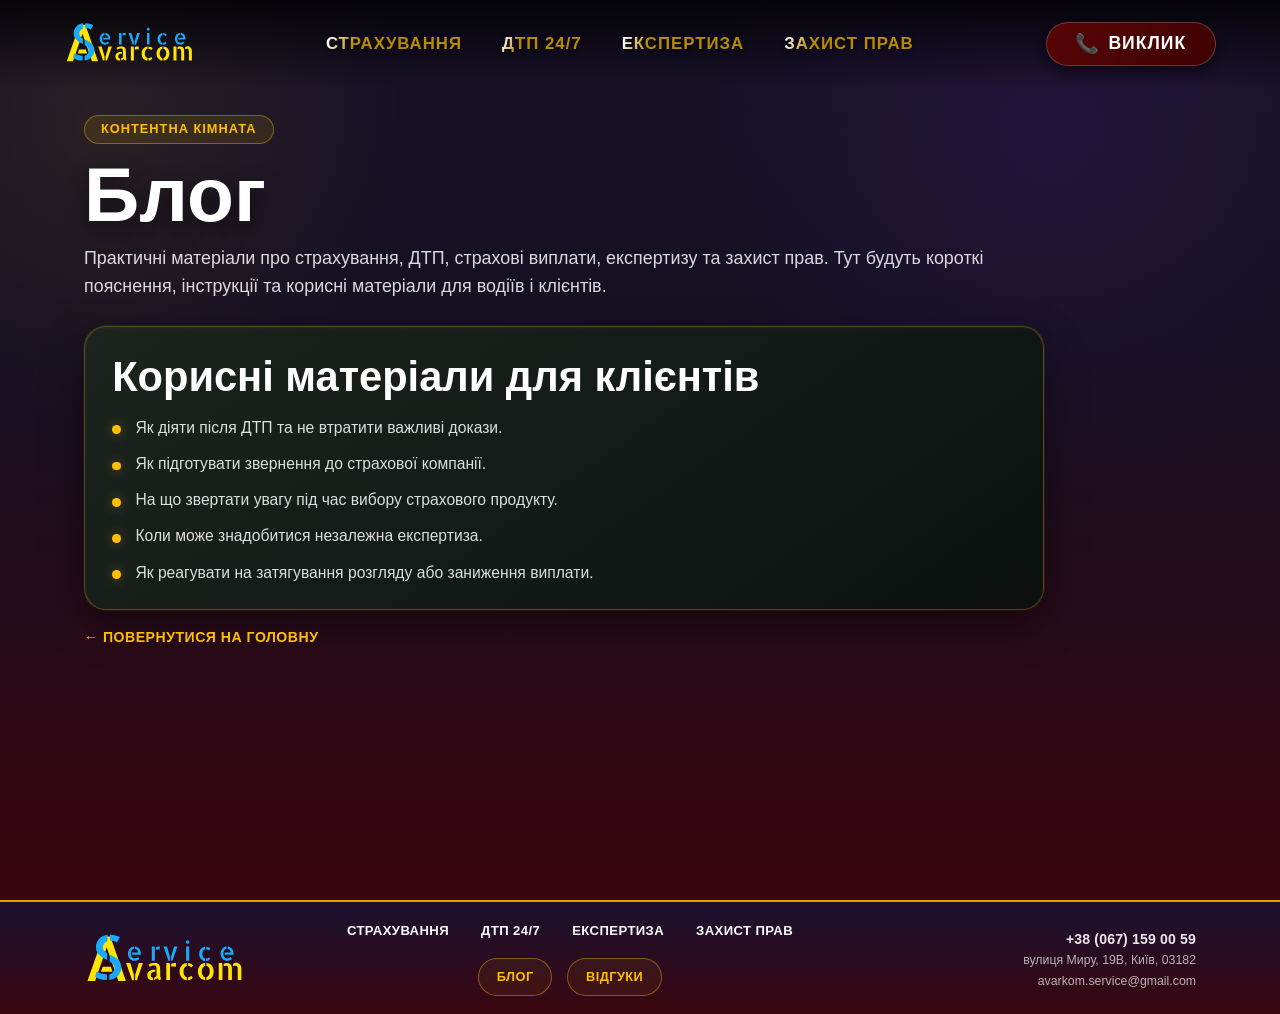
==== commit 3cffc2fb: "Replace blog placeholder with public content copy" ====
--- a/blog.html
+++ b/blog.html
@@ -5,13 +5,8 @@
 	<meta charset="UTF-8">
 	<meta name="viewport" content="width=device-width, initial-scale=1.0">
 
-	<!-- Загальні стилі сайту -->
 	<link rel="stylesheet" href="css/styli.css">
-
-	<!-- Стилі сторінки блогу -->
 	<link rel="stylesheet" href="css/blog.css">
-
-	<!-- Іконка сайту -->
 	<link rel="icon" href="img/favicon-as-final.png" type="image/png">
 
 	<title>Блог | Avarcom</title>
@@ -22,150 +17,80 @@
 
 		<header class="header">
 			<div class="header__container">
-
 				<a href="index.html" class="header__logo">
 					<img src="img/logo.svg" alt="Avarcom Service" class="logo-full">
 					<img src="img/logo.svg" alt="AS" class="logo-short">
 				</a>
-
 				<div class="header__body" id="headerMenuBody">
 					<nav class="header__menu menu">
 						<ul class="menu__list">
-							<li class="menu__item">
-								<a href="insurance.html" class="menu__link">Страхування</a>
-							</li>
-
-							<li class="menu__item">
-								<a href="dtp.html" class="menu__link">ДТП 24/7</a>
-							</li>
-
-							<li class="menu__item">
-								<a href="expertise.html" class="menu__link">Експертиза</a>
-							</li>
-
-							<li class="menu__item">
-								<a href="legal.html" class="menu__link">Захист прав</a>
-							</li>
-
-							<!-- Додаткові пункти тільки для мобільного бургер-меню -->
+							<li class="menu__item"><a href="insurance.html" class="menu__link">Страхування</a></li>
+							<li class="menu__item"><a href="dtp.html" class="menu__link">ДТП 24/7</a></li>
+							<li class="menu__item"><a href="expertise.html" class="menu__link">Експертиза</a></li>
+							<li class="menu__item"><a href="legal.html" class="menu__link">Захист прав</a></li>
+							<li class="menu__item menu__item--mobile-only"><a href="blog.html" class="menu__link menu__link--mobile-action">Блог</a></li>
 							<li class="menu__item menu__item--mobile-only">
-								<a href="blog.html" class="menu__link menu__link--mobile-action">Блог</a>
-							</li>
-
-							<li class="menu__item menu__item--mobile-only">
-								<a href="https://www.google.com/maps/place/Допомога+при+ДТП;+Отримати+страхову+виплату;+Європротокол;+Автоекспертиза./@50.407512,30.4220705,16.77z/data=!4m6!3m5!1s0x40d4c9694098ed99:0xe4cdfaa43f975a5f!8m2!3d50.4073807!4d30.422369!16s%2Fg%2F11fm_8mkvz?entry=ttu&g_ep=EgoyMDI2MDUwMi4wIKXMDSoASAFQAw%3D%3D"
-									target="_blank" rel="noopener noreferrer" class="menu__link menu__link--mobile-action">
-									Відгуки
-								</a>
+								<a href="https://www.google.com/maps/place/Допомога+при+ДТП;+Отримати+страхову+виплату;+Європротокол;+Автоекспертиза./@50.407512,30.4220705,16.77z/data=!4m6!3m5!1s0x40d4c9694098ed99:0xe4cdfaa43f975a5f!8m2!3d50.4073807!4d30.422369!16s%2Fg%2F11fm_8mkvz?entry=ttu&g_ep=EgoyMDI2MDUwMi4wIKXMDSoASAFQAw%3D%3D" target="_blank" rel="noopener noreferrer" class="menu__link menu__link--mobile-action">Відгуки</a>
 							</li>
 						</ul>
 					</nav>
 				</div>
-
-				<a href="tel:+380671590059" class="header__button">
-					<span class="btn-icon">📞</span> Виклик
-				</a>
-
-				<button class="header__burger" type="button" aria-label="Відкрити меню">
-					<span></span>
-				</button>
-
+				<a href="tel:+380671590059" class="header__button"><span class="btn-icon">📞</span> Виклик</a>
+				<button class="header__burger" type="button" aria-label="Відкрити меню"><span></span></button>
 			</div>
 		</header>
 
 		<main class="page blog-page">
-
 			<section class="blog-room">
 				<div class="blog-room__container">
-
 					<div class="blog-room__intro">
 						<div class="blog-room__label">Контентна кімната</div>
-
 						<h1 class="blog-room__title">Блог</h1>
-
 						<p class="blog-room__subtitle">
-							Майбутній розділ для думок, матеріалів, відео, аудіо, практичних пояснень та інтерактивної комунікації
-							з аудиторією навколо страхування, ДТП, експертизи й захисту прав.
+							Практичні матеріали про страхування, ДТП, страхові виплати, експертизу та захист прав.
+							Тут будуть короткі пояснення, інструкції та корисні матеріали для водіїв і клієнтів.
 						</p>
 					</div>
-
 					<article class="blog-task-card">
-						<h2 class="blog-task-card__title">Що потрібно буде реалізувати</h2>
-
+						<h2 class="blog-task-card__title">Корисні матеріали для клієнтів</h2>
 						<ul class="blog-task-list">
-							<li>Створити структуру блогу: категорії, матеріали, сторінки публікацій.</li>
-							<li>Підготувати розділи: страхування, ДТП, страхові виплати, експертиза, захист прав, відео.</li>
-							<li>Передбачити формат матеріалів: текст, відео, аудіо, корисні інструкції, практичні кейси.</li>
-							<li>Налаштувати зручну подачу контенту: картки матеріалів, дата, категорія, короткий опис.</li>
-							<li>Надалі додати коментарі та авторизацію користувачів через пошту або соціальні акаунти.</li>
-							<li>Передбачити модерацію коментарів, щоб уникнути спаму та хаосу.</li>
-							<li>Поступово формувати активну аудиторію навколо теми захисту прав, страхування та ДТП.</li>
+							<li>Як діяти після ДТП та не втратити важливі докази.</li>
+							<li>Як підготувати звернення до страхової компанії.</li>
+							<li>На що звертати увагу під час вибору страхового продукту.</li>
+							<li>Коли може знадобитися незалежна експертиза.</li>
+							<li>Як реагувати на затягування розгляду або заниження виплати.</li>
 						</ul>
 					</article>
-
 					<div class="blog-room__back">
 						<a href="index.html" class="blog-back-link">← Повернутися на головну</a>
 					</div>
-
 				</div>
 			</section>
-
 		</main>
 
 		<footer class="footer" id="footer">
 			<div class="footer__container">
-
-				<!-- Логотип футера: повернення на головну сторінку -->
-				<a href="index.html" class="footer__logo">
-					<img src="img/logo.svg" alt="Avarcom Service">
-				</a>
-
-				<!-- Допоміжна навігація футера -->
+				<a href="index.html" class="footer__logo"><img src="img/logo.svg" alt="Avarcom Service"></a>
 				<nav class="footer__nav" aria-label="Допоміжна навігація сайту">
-
-					<div class="footer__nav-main">
-						<div class="footer__nav-row">
-							<a href="insurance.html" class="footer__nav-link">Страхування</a>
-							<a href="dtp.html" class="footer__nav-link">ДТП 24/7</a>
-							<a href="expertise.html" class="footer__nav-link">Експертиза</a>
-							<a href="legal.html" class="footer__nav-link">Захист прав</a>
-						</div>
-					</div>
-
+					<div class="footer__nav-main"><div class="footer__nav-row">
+						<a href="insurance.html" class="footer__nav-link">Страхування</a>
+						<a href="dtp.html" class="footer__nav-link">ДТП 24/7</a>
+						<a href="expertise.html" class="footer__nav-link">Експертиза</a>
+						<a href="legal.html" class="footer__nav-link">Захист прав</a>
+					</div></div>
 					<div class="footer__nav-actions">
 						<a href="blog.html" class="footer__pill-link">Блог</a>
-
-						<a href="https://www.google.com/maps/place/Допомога+при+ДТП;+Отримати+страхову+виплату;+Європротокол;+Автоекспертиза./@50.407512,30.4220705,16.77z/data=!4m6!3m5!1s0x40d4c9694098ed99:0xe4cdfaa43f975a5f!8m2!3d50.4073807!4d30.422369!16s%2Fg%2F11fm_8mkvz?entry=ttu&g_ep=EgoyMDI2MDUwMi4wIKXMDSoASAFQAw%3D%3D"
-							target="_blank" rel="noopener noreferrer" class="footer__pill-link">
-							Відгуки
-						</a>
+						<a href="https://www.google.com/maps/place/Допомога+при+ДТП;+Отримати+страхову+виплату;+Європротокол;+Автоекспертиза./@50.407512,30.4220705,16.77z/data=!4m6!3m5!1s0x40d4c9694098ed99:0xe4cdfaa43f975a5f!8m2!3d50.4073807!4d30.422369!16s%2Fg%2F11fm_8mkvz?entry=ttu&g_ep=EgoyMDI2MDUwMi4wIKXMDSoASAFQAw%3D%3D" target="_blank" rel="noopener noreferrer" class="footer__pill-link">Відгуки</a>
 					</div>
-
 				</nav>
-
-				<!-- Контакти футера -->
 				<div class="footer__contacts">
-
-					<a href="tel:+380671590059" class="footer__phone">
-						+38 (067) 159 00 59
-					</a>
-
-					<a href="https://www.google.com/maps/dir/?api=1&destination=50.4073807,30.422369" target="_blank"
-						rel="noopener noreferrer" class="footer__contact-link">
-						вулиця Миру, 19В, Київ, 03182
-					</a>
-
-					<a href="mailto:avarkom.service@gmail.com" class="footer__contact-link">
-						avarkom.service@gmail.com
-					</a>
-
+					<a href="tel:+380671590059" class="footer__phone">+38 (067) 159 00 59</a>
+					<a href="https://www.google.com/maps/dir/?api=1&destination=50.4073807,30.422369" target="_blank" rel="noopener noreferrer" class="footer__contact-link">вулиця Миру, 19В, Київ, 03182</a>
+					<a href="mailto:avarkom.service@gmail.com" class="footer__contact-link">avarkom.service@gmail.com</a>
 				</div>
-
 			</div>
 		</footer>
-
 	</div>
-
 	<script src="js/script.js"></script>
 </body>
 
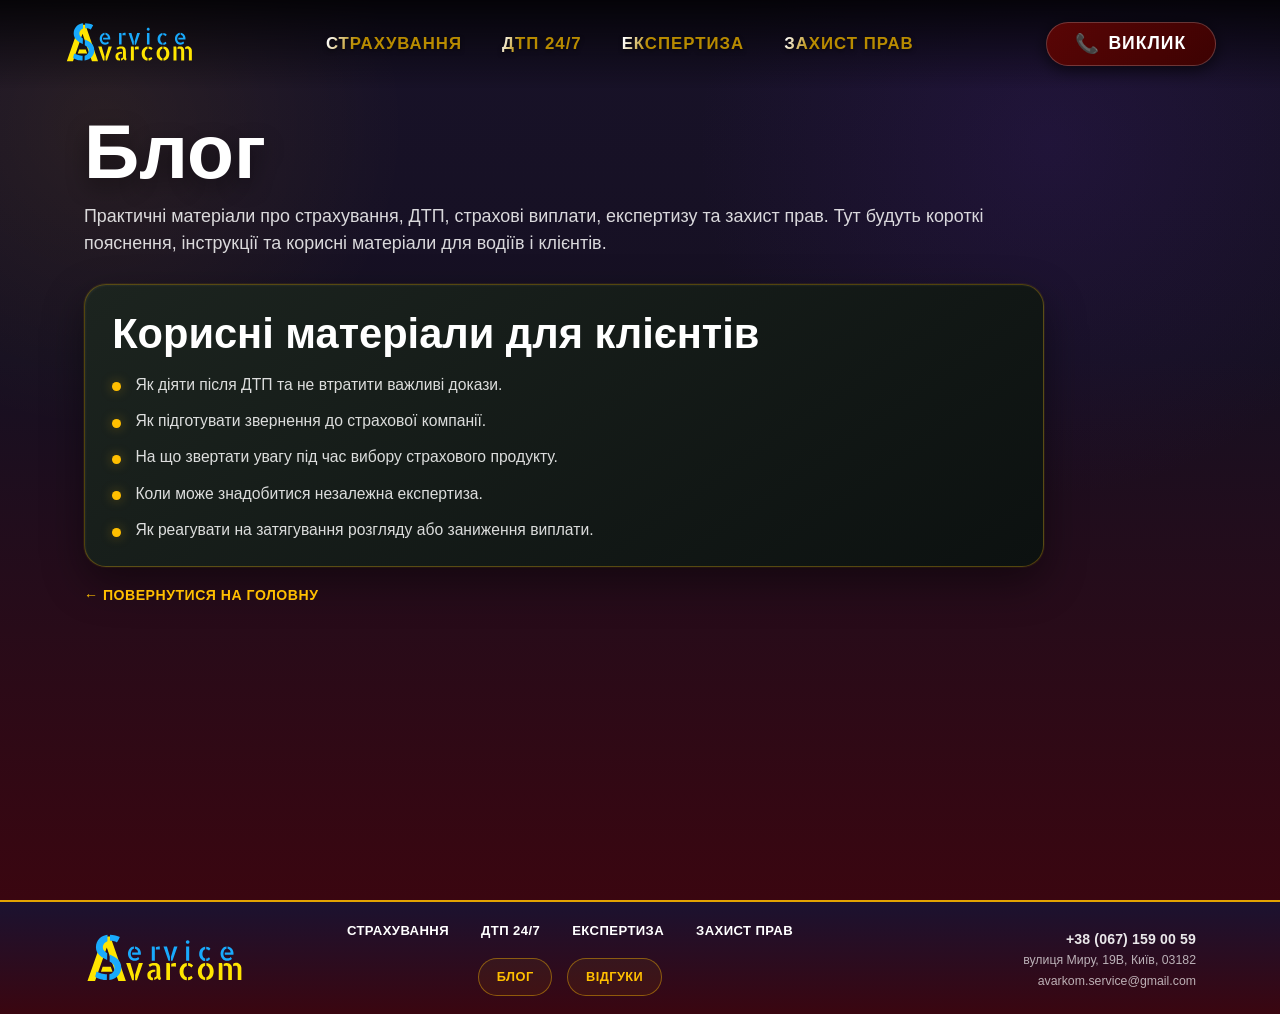
==== commit 6b0fe6e7: "Remove blog room label from markup" ====
--- a/blog.html
+++ b/blog.html
@@ -44,7 +44,6 @@
 			<section class="blog-room">
 				<div class="blog-room__container">
 					<div class="blog-room__intro">
-						<div class="blog-room__label">Контентна кімната</div>
 						<h1 class="blog-room__title">Блог</h1>
 						<p class="blog-room__subtitle">
 							Практичні матеріали про страхування, ДТП, страхові виплати, експертизу та захист прав.
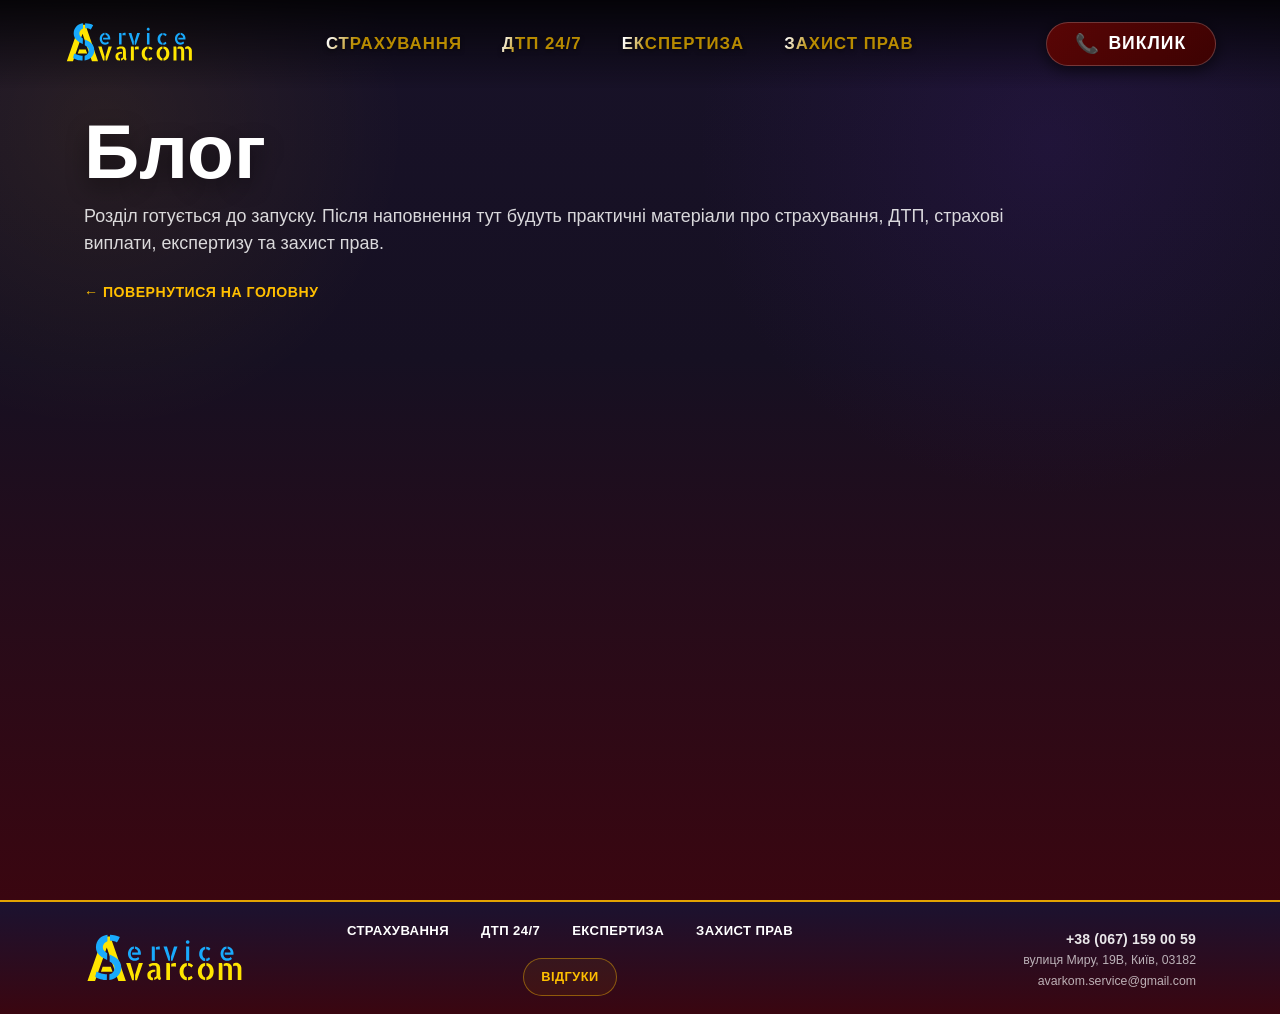
==== commit ba00f833: "Gate blog page before launch" ====
--- a/blog.html
+++ b/blog.html
@@ -4,6 +4,7 @@
 <head>
 	<meta charset="UTF-8">
 	<meta name="viewport" content="width=device-width, initial-scale=1.0">
+	<meta name="robots" content="noindex, nofollow">
 
 	<link rel="stylesheet" href="css/styli.css">
 	<link rel="stylesheet" href="css/blog.css">
@@ -28,7 +29,6 @@
 							<li class="menu__item"><a href="dtp.html" class="menu__link">ДТП 24/7</a></li>
 							<li class="menu__item"><a href="expertise.html" class="menu__link">Експертиза</a></li>
 							<li class="menu__item"><a href="legal.html" class="menu__link">Захист прав</a></li>
-							<li class="menu__item menu__item--mobile-only"><a href="blog.html" class="menu__link menu__link--mobile-action">Блог</a></li>
 							<li class="menu__item menu__item--mobile-only">
 								<a href="https://www.google.com/maps/place/Допомога+при+ДТП;+Отримати+страхову+виплату;+Європротокол;+Автоекспертиза./@50.407512,30.4220705,16.77z/data=!4m6!3m5!1s0x40d4c9694098ed99:0xe4cdfaa43f975a5f!8m2!3d50.4073807!4d30.422369!16s%2Fg%2F11fm_8mkvz?entry=ttu&g_ep=EgoyMDI2MDUwMi4wIKXMDSoASAFQAw%3D%3D" target="_blank" rel="noopener noreferrer" class="menu__link menu__link--mobile-action">Відгуки</a>
 							</li>
@@ -46,20 +46,10 @@
 					<div class="blog-room__intro">
 						<h1 class="blog-room__title">Блог</h1>
 						<p class="blog-room__subtitle">
-							Практичні матеріали про страхування, ДТП, страхові виплати, експертизу та захист прав.
-							Тут будуть короткі пояснення, інструкції та корисні матеріали для водіїв і клієнтів.
+							Розділ готується до запуску. Після наповнення тут будуть практичні матеріали про страхування,
+							ДТП, страхові виплати, експертизу та захист прав.
 						</p>
 					</div>
-					<article class="blog-task-card">
-						<h2 class="blog-task-card__title">Корисні матеріали для клієнтів</h2>
-						<ul class="blog-task-list">
-							<li>Як діяти після ДТП та не втратити важливі докази.</li>
-							<li>Як підготувати звернення до страхової компанії.</li>
-							<li>На що звертати увагу під час вибору страхового продукту.</li>
-							<li>Коли може знадобитися незалежна експертиза.</li>
-							<li>Як реагувати на затягування розгляду або заниження виплати.</li>
-						</ul>
-					</article>
 					<div class="blog-room__back">
 						<a href="index.html" class="blog-back-link">← Повернутися на головну</a>
 					</div>
@@ -78,7 +68,6 @@
 						<a href="legal.html" class="footer__nav-link">Захист прав</a>
 					</div></div>
 					<div class="footer__nav-actions">
-						<a href="blog.html" class="footer__pill-link">Блог</a>
 						<a href="https://www.google.com/maps/place/Допомога+при+ДТП;+Отримати+страхову+виплату;+Європротокол;+Автоекспертиза./@50.407512,30.4220705,16.77z/data=!4m6!3m5!1s0x40d4c9694098ed99:0xe4cdfaa43f975a5f!8m2!3d50.4073807!4d30.422369!16s%2Fg%2F11fm_8mkvz?entry=ttu&g_ep=EgoyMDI2MDUwMi4wIKXMDSoASAFQAw%3D%3D" target="_blank" rel="noopener noreferrer" class="footer__pill-link">Відгуки</a>
 					</div>
 				</nav>
